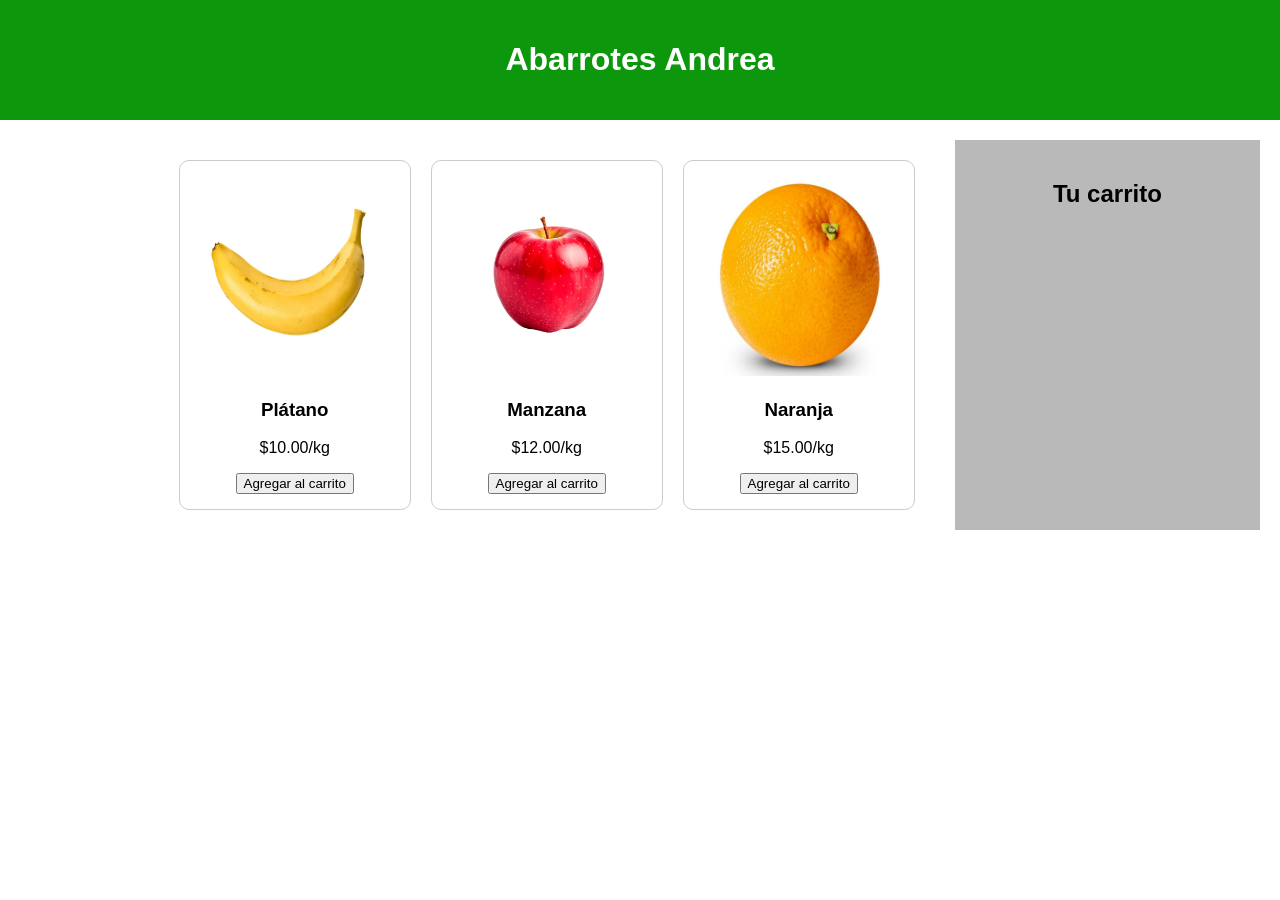
==== abarrotes.html @ a6bc16a4 "Add files via upload" ====
﻿<!DOCTYPE html>
<html lang="en" xmlns="http://www.w3.org/1999/xhtml">
<head>
    <meta charset="UTF-8">
    <meta name="viewport" content="width=device-width, initial-scale=1.0">
    <title>Tiendita</title>
    <link rel="stylesheet" href="estilo aa.css">
</head>
<body>
    <header>
        <h1>Abarrotes Andrea</h1>
    </header>

    <main>
        <section class="productos">
            <h2>Productos</h2>
            <div class="producto">
                <img src="platano.jpg" alt="Plátano">
                <h3 style="color:#000000">Plátano</h3>
                <p style="color:#000000">$10.00/kg</p>
                <button>Agregar al carrito</button>
            </div>
            <div class="producto">
                <img src="manzana.jpg" alt="manzana">
                <h3 style="color:#000000">Manzana</h3>
                <p style="color:#000000">$12.00/kg</p>
                <button>Agregar al carrito</button>
            </div>
            <div class="producto">
                <img src="naranja.jpg" alt="Naranja">
                <h3 style="color:#000000">Naranja</h3>
                <p style="color:#000000">$15.00/kg</p>
                <button>Agregar al carrito</button>
            </div>
        </section>

        <aside>
            <h2>Tu carrito</h2>
        </aside>
    </main>
</body>
</html>
---- estilo aa.css ----
﻿body {
    font-family: Arial, sans-serif;
    margin: 0;
    text-align: center;
    background: #ffffff;
    color: #fff;
}

header {
    background: #0c970d;
    color: white;
    padding: 20px;
}

main {
    display: flex;
    flex-direction: row; /* Alinea productos y aside en fila */
    gap: 20px;
    padding: 20px;
    justify-content: center; /* Alinea los elementos dentro del main en el centro */
}

.productos {
    display: flex;
    justify-content: center; /* Centra los productos horizontalmente */
    gap: 20px;
    padding: 20px;
}

.producto {
    background: #ffffff;
    padding: 15px;
    max-width: 300px;
    text-align: center;
    border: 1px solid #ccc;
    border-radius: 10px;
}

    .producto img {
        width: 200px;
        height:200px;
        border-radius: 10px;
    }

aside {
    background: #b9b9b9;
    color: black;
    width: 300px;
    height: auto;
    padding: 20px;
}
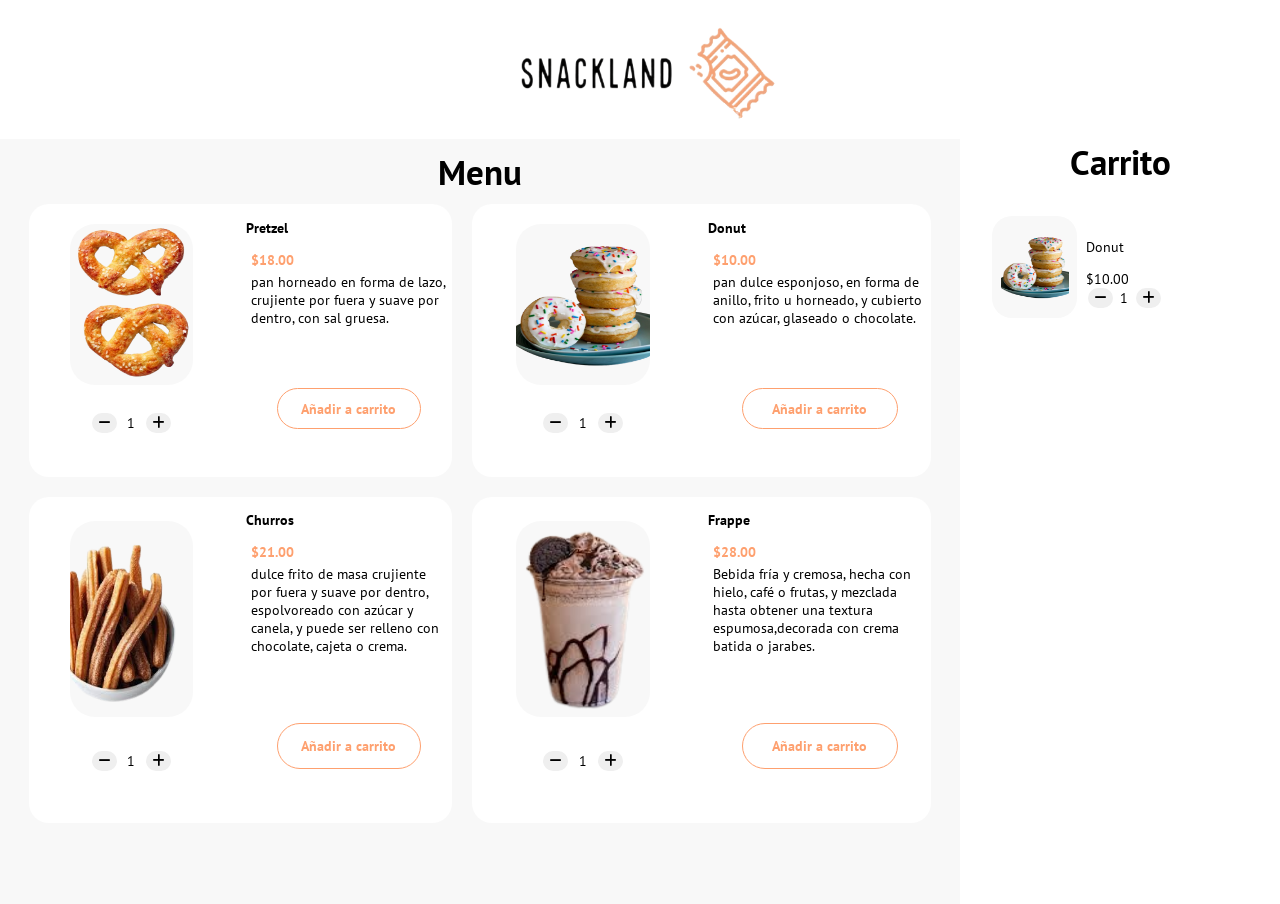
==== commit 66363e15: "V-0.1" ====
--- a/abarrotes.html
+++ b/abarrotes.html
@@ -1,42 +1,139 @@
 ﻿<!DOCTYPE html>
-<html lang="en" xmlns="http://www.w3.org/1999/xhtml">
+<html lang="es">
 <head>
     <meta charset="UTF-8">
     <meta name="viewport" content="width=device-width, initial-scale=1.0">
     <title>Tiendita</title>
     <link rel="stylesheet" href="estilo aa.css">
+    <link rel="preconnect" href="https://fonts.googleapis.com">
+    <link rel="preconnect" href="https://fonts.gstatic.com" crossorigin>
+    <link rel="stylesheet" href="https://cdnjs.cloudflare.com/ajax/libs/font-awesome/6.5.1/css/all.min.css">
+    <link href="https://fonts.googleapis.com/css2?family=PT+Sans:ital,wght@0,400;0,700;1,400;1,700&display=swap" rel="stylesheet">
 </head>
 <body>
-    <header>
-        <h1>Abarrotes Andrea</h1>
-    </header>
+    <div class="main-container">
+        <header class="main-header">
+            <img src="/imgenes/logo.png" alt="logo de SnackLand">
+        </header>
 
-    <main>
-        <section class="productos">
-            <h2>Productos</h2>
-            <div class="producto">
-                <img src="platano.jpg" alt="Plátano">
-                <h3 style="color:#000000">Plátano</h3>
-                <p style="color:#000000">$10.00/kg</p>
-                <button>Agregar al carrito</button>
-            </div>
-            <div class="producto">
-                <img src="manzana.jpg" alt="manzana">
-                <h3 style="color:#000000">Manzana</h3>
-                <p style="color:#000000">$12.00/kg</p>
-                <button>Agregar al carrito</button>
-            </div>
-            <div class="producto">
-                <img src="naranja.jpg" alt="Naranja">
-                <h3 style="color:#000000">Naranja</h3>
-                <p style="color:#000000">$15.00/kg</p>
-                <button>Agregar al carrito</button>
-            </div>
-        </section>
+        <div class="main-section">
+            <section class="main-nav">
+                <h2>Carrito</h2>
 
-        <aside>
-            <h2>Tu carrito</h2>
-        </aside>
-    </main>
+                <div class="cart-element">
+                    <div class="image-element">
+                        <img src="/imgenes/donut.png" alt="">
+                    </div>
+
+                    <div class="info-element">
+                        <p>Donut</p>
+                        <span> $10.00</span>
+                        <div class="selection-quantity">
+                            <button type="button"><i class="fa-solid fa-minus"></i></i></button>
+                            <span>1</span>
+                            <button type="button"><i class="fa-solid fa-plus"></i></button>
+                        </div>
+                    </div>  
+
+                </div>
+
+            </section>
+
+            <main class="main-content">
+                
+                <h2>Menu</h2>
+
+                <section class="sec-section">   
+
+                    <div class="product-container">
+
+                        <div class="img-container">
+                            <img src="/imgenes/pretzel.png" alt="">
+                        </div>
+
+                        <div class="main-text">
+                            <h3>Pretzel</h3>
+                            <p class="precio">$18.00</p>
+                            <p> pan horneado en forma de lazo, crujiente por fuera y 
+                                suave por dentro, con sal gruesa.</p>
+                        </div>
+
+                        
+                        <button class="Añadir"><b>Añadir a carrito</b></button>
+
+                        <div class="selection-quantity">
+                            <button type="button"><i class="fa-solid fa-minus"></i></i></button>
+                            <span>1</span>
+                            <button type="button"><i class="fa-solid fa-plus"></i></button>
+                        </div>
+                    </div>
+
+                    <div class="product-container">
+
+                        <div class="img-container">
+                            <img src="/imgenes/donut.png" alt="">
+                        </div>
+
+                        <div class="main-text">
+                            <h3>Donut</h3>
+                            <p class="precio">$10.00</p>
+                            <p> pan dulce esponjoso, en forma de anillo, frito u horneado, y 
+                                cubierto con azúcar, glaseado o chocolate.</p>
+                        </div>
+
+                        <button class="Añadir"><b>Añadir a carrito</b></button>
+
+                        <div class="selection-quantity">
+                            <button type="button"><i class="fa-solid fa-minus"></i></i></button>
+                            <span>1</span>
+                            <button type="button"><i class="fa-solid fa-plus"></i></button>
+                        </div>
+                    </div>
+
+                    <div class="product-container">
+
+                        <div class="img-container">
+                            <img src="/imgenes/churro.png" alt="">
+                        </div>
+
+                        <div class="main-text">
+                            <h3>Churros</h3>
+                            <p class="precio">$21.00</p>
+                            <p> dulce frito de masa crujiente por fuera y suave por dentro, 
+                                espolvoreado con azúcar y canela, y puede ser relleno con chocolate, cajeta o crema.</p>
+                        </div>
+                        <button class="Añadir"><b>Añadir a carrito</b></button>    
+                        <div class="selection-quantity">
+                            <button type="button"><i class="fa-solid fa-minus"></i></i></button>
+                            <span>1</span>
+                            <button type="button"><i class="fa-solid fa-plus"></i></button>
+                        </div>
+                    </div>
+
+                    <div class="product-container">
+
+                        <div class="img-container">
+                            <img src="/imgenes/frappe.png" alt="">
+                        </div>
+
+                        <div class="main-text">
+                            <h3>Frappe</h3>
+                            <p class="precio">$28.00</p>
+                            <p>Bebida fría y cremosa, hecha con hielo, café o frutas, y 
+                                mezclada hasta obtener una textura espumosa,decorada con crema batida o jarabes.</p>
+                        </div>
+
+                        <button class="Añadir"><b>Añadir a carrito</b></button>
+                        <div class="selection-quantity">
+                            <button type="button"><i class="fa-solid fa-minus"></i></i></button>
+                            <span>1</span>
+                            <button type="button"><i class="fa-solid fa-plus"></i></button>
+                        </div>
+                    </div>
+
+                </section>
+            </main>
+        </div>
+    </div>
 </body>
 </html>
--- a/estilo aa.css
+++ b/estilo aa.css
@@ -1,51 +1,178 @@
-﻿body {
-    font-family: Arial, sans-serif;
+﻿html {
+    font-size: 62.5%;
+} 
+
+* {
+    box-sizing: border-box;
+    font-size: 1.6rem;
+    font-family: "PT sans";
+    font-size: clamp(10px, 2vw, 14px);
+} 
+
+body {
     margin: 0;
-    text-align: center;
-    background: #ffffff;
-    color: #fff;
+    padding: 0;
 }
 
-header {
-    background: #0c970d;
-    color: white;
-    padding: 20px;
+.main-section {
+    display: flex;
+    flex-direction: row-reverse;
+    height: 85vh;
 }
 
-main {
-    display: flex;
-    flex-direction: row; /* Alinea productos y aside en fila */
-    gap: 20px;
-    padding: 20px;
-    justify-content: center; /* Alinea los elementos dentro del main en el centro */
+.main-header {
+    text-align: center;
+    width: 100vw;
 }
 
-.productos {
-    display: flex;
-    justify-content: center; /* Centra los productos horizontalmente */
-    gap: 20px;
-    padding: 20px;
+.main-header img {
+    width: 50vw;
+    max-width: 300px;
+    min-width: 250px;
+    height: 15vh;
 }
 
-.producto {
-    background: #ffffff;
-    padding: 15px;
-    max-width: 300px;
-    text-align: center;
-    border: 1px solid #ccc;
-    border-radius: 10px;
+.main-content {
+    width: 75vw;
+    background-color: #f8f8f8;
 }
 
-    .producto img {
-        width: 200px;
-        height:200px;
-        border-radius: 10px;
+.main-content h2{
+    margin: 1%;
+    text-align: center;
+    font-size: 250%;
+}
+.sec-section {
+    display: grid;
+    grid-template-columns: auto auto;
+    margin: 0% 3%;
+    gap: 20px;
+}
+
+.product-container {
+    display: grid;
+    grid-template-columns: 1fr 1fr;
+    grid-template-rows: 2fr 1fr 1fr;
+    background-color: white;
+    border-radius: 20px;
+    align-items: center;
+    justify-items: center;
+    gap: 3%
+}
+
+@media (max-width: 600px) {
+    .sec-section {
+        grid-template-columns: 1fr;
+        margin: 0 10%; 
+      }
+    .product-container {
+      grid-template-columns: 1fr;
+      grid-template-rows: 1fr 1fr 1fr 1fr;
+      height: 40vh;
+      width: 60vw;
     }
 
-aside {
-    background: #b9b9b9;
-    color: black;
-    width: 300px;
-    height: auto;
-    padding: 20px;
+    
+  }
+
+.product-container p {
+    margin: 2%;
 }
+
+.img-container {
+    grid-row: span 2;
+    border-radius: 25px;
+    background-color: #f8f8f8 ;
+    width: 60%;
+    height: 80%;
+}
+
+.img-container img {
+    width: 100%;
+    height: 100%;
+}
+
+.Añadir {
+    grid-row: span 2;
+    color: #fea06f;
+    border: 1px #fea06f solid;
+    background-color: white;
+    border-radius: 25px;
+    height: 30%;
+    width: 70%;
+    min-width: 80px;
+}
+
+.Añadir:hover{
+    color: white;
+    background-color: #fea06f;
+}
+
+.selection-quantity {
+    display: flex;
+    align-self: flex-start;
+    justify-content: center ;
+    align-items: center;
+    width: 50%;
+}
+
+.selection-quantity  button{
+    border-radius: 40px;
+    border: none;
+}
+
+.selection-quantity span{
+    margin: 0% 10%;
+}
+
+.selection-quantity button:hover {
+    color: #fea06f;
+}
+.main-text {
+    margin: auto;
+}
+
+.precio {
+   font-weight: bold;
+   color: #fea06f; 
+}
+
+.main-nav {
+    width: 25vw;
+    display: flex;
+    flex-direction: column;
+    align-items: center;
+    gap: 4%;
+}
+
+.main-nav h2 {
+    font-size: 250%;
+    margin: 0;
+}
+
+.cart-element {
+    display: grid;
+    grid-template-columns: 1fr 2fr;
+    border-radius: 20px;
+    width: 80%;
+}
+
+.image-element {
+    background-color: #f8f8f8;
+    border-radius: 20px;
+    height: 100%;
+    display: flex;
+    align-items: center;
+    justify-content: center;
+}
+
+.image-element img {
+    width: 80%;
+    height: 80%;
+}
+
+.info-element {
+    display: flex;
+    flex-direction: column;
+    margin: 5%;
+}
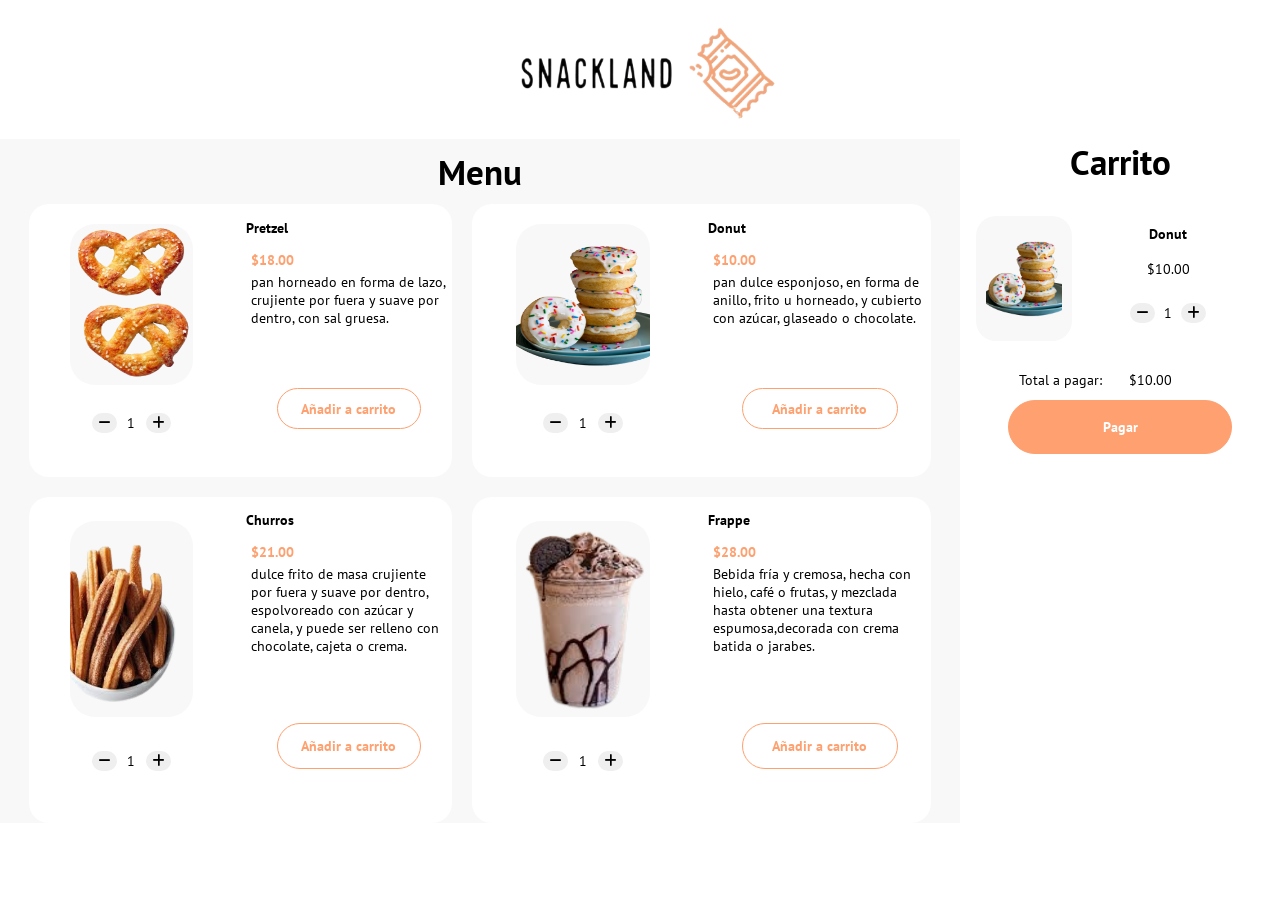
==== commit 047f1928: "V- 1.0" ====
--- a/abarrotes.html
+++ b/abarrotes.html
@@ -21,20 +21,29 @@
                 <h2>Carrito</h2>
 
                 <div class="cart-element">
+
                     <div class="image-element">
                         <img src="/imgenes/donut.png" alt="">
                     </div>
 
                     <div class="info-element">
+
                         <p>Donut</p>
                         <span> $10.00</span>
+
                         <div class="selection-quantity">
                             <button type="button"><i class="fa-solid fa-minus"></i></i></button>
                             <span>1</span>
                             <button type="button"><i class="fa-solid fa-plus"></i></button>
                         </div>
-                    </div>  
 
+                    </div> 
+                </div>
+
+                <div class="buy-container">
+                    <span>Total a pagar: </span>
+                    <span>$10.00</span>
+                    <button type="button" class="pagar">Pagar</button>
                 </div>
 
             </section>
--- a/estilo aa.css
+++ b/estilo aa.css
@@ -1,13 +1,13 @@
 ﻿html {
     font-size: 62.5%;
-} 
+}
 
 * {
     box-sizing: border-box;
     font-size: 1.6rem;
     font-family: "PT sans";
     font-size: clamp(10px, 2vw, 14px);
-} 
+}
 
 body {
     margin: 0;
@@ -34,14 +34,16 @@
 
 .main-content {
     width: 75vw;
+    height: fit-content;
     background-color: #f8f8f8;
 }
 
-.main-content h2{
+.main-content h2 {
     margin: 1%;
     text-align: center;
     font-size: 250%;
 }
+
 .sec-section {
     display: grid;
     grid-template-columns: auto auto;
@@ -63,17 +65,16 @@
 @media (max-width: 600px) {
     .sec-section {
         grid-template-columns: 1fr;
-        margin: 0 10%; 
-      }
+        margin: 0 10%;
+    }
+
     .product-container {
-      grid-template-columns: 1fr;
-      grid-template-rows: 1fr 1fr 1fr 1fr;
-      height: 40vh;
-      width: 60vw;
+        grid-template-columns: 1fr;
+        grid-template-rows: 1fr 1fr 1fr 1fr;
+        height: 40vh;
+        width: 60vw;
     }
-
-    
-  }
+}
 
 .product-container p {
     margin: 2%;
@@ -82,7 +83,7 @@
 .img-container {
     grid-row: span 2;
     border-radius: 25px;
-    background-color: #f8f8f8 ;
+    background-color: #f8f8f8;
     width: 60%;
     height: 80%;
 }
@@ -103,7 +104,7 @@
     min-width: 80px;
 }
 
-.Añadir:hover{
+.Añadir:hover {
     color: white;
     background-color: #fea06f;
 }
@@ -111,30 +112,31 @@
 .selection-quantity {
     display: flex;
     align-self: flex-start;
-    justify-content: center ;
+    justify-content: center;
     align-items: center;
     width: 50%;
 }
 
-.selection-quantity  button{
+.selection-quantity button {
     border-radius: 40px;
     border: none;
 }
 
-.selection-quantity span{
+.selection-quantity span {
     margin: 0% 10%;
 }
 
 .selection-quantity button:hover {
     color: #fea06f;
 }
+
 .main-text {
     margin: auto;
 }
 
 .precio {
-   font-weight: bold;
-   color: #fea06f; 
+    font-weight: bold;
+    color: #fea06f;
 }
 
 .main-nav {
@@ -154,7 +156,28 @@
     display: grid;
     grid-template-columns: 1fr 2fr;
     border-radius: 20px;
-    width: 80%;
+    width: 90%;
+}
+
+.cart-element p {
+    align-self: center;
+    margin: 0;
+    font-weight: bold;
+}
+
+.cart-element span {
+    align-self: center;
+    margin: 10%;
+}
+
+.cart-element .selection-quantity {
+    align-self: center;
+}
+
+@media (max-width: 600px) {
+    .cart-element {
+        grid-template-columns: 1fr;
+    }
 }
 
 .image-element {
@@ -175,4 +198,29 @@
     display: flex;
     flex-direction: column;
     margin: 5%;
-}+}
+
+.buy-container {
+    width: 70%;
+    height: 10%;
+}
+
+.buy-container button {
+    font-weight: bold;
+    border-radius: 40px;
+    background-color: #fea06f;
+    border: 1px #fea06f solid;
+    color: white;
+    width: 100%;
+    height: 70%;
+    margin-top: 5%;
+}
+
+.buy-container button:hover {
+    color: #fea06f;
+    background-color: white;
+}
+
+.buy-container span {
+    padding: 5%;
+ }
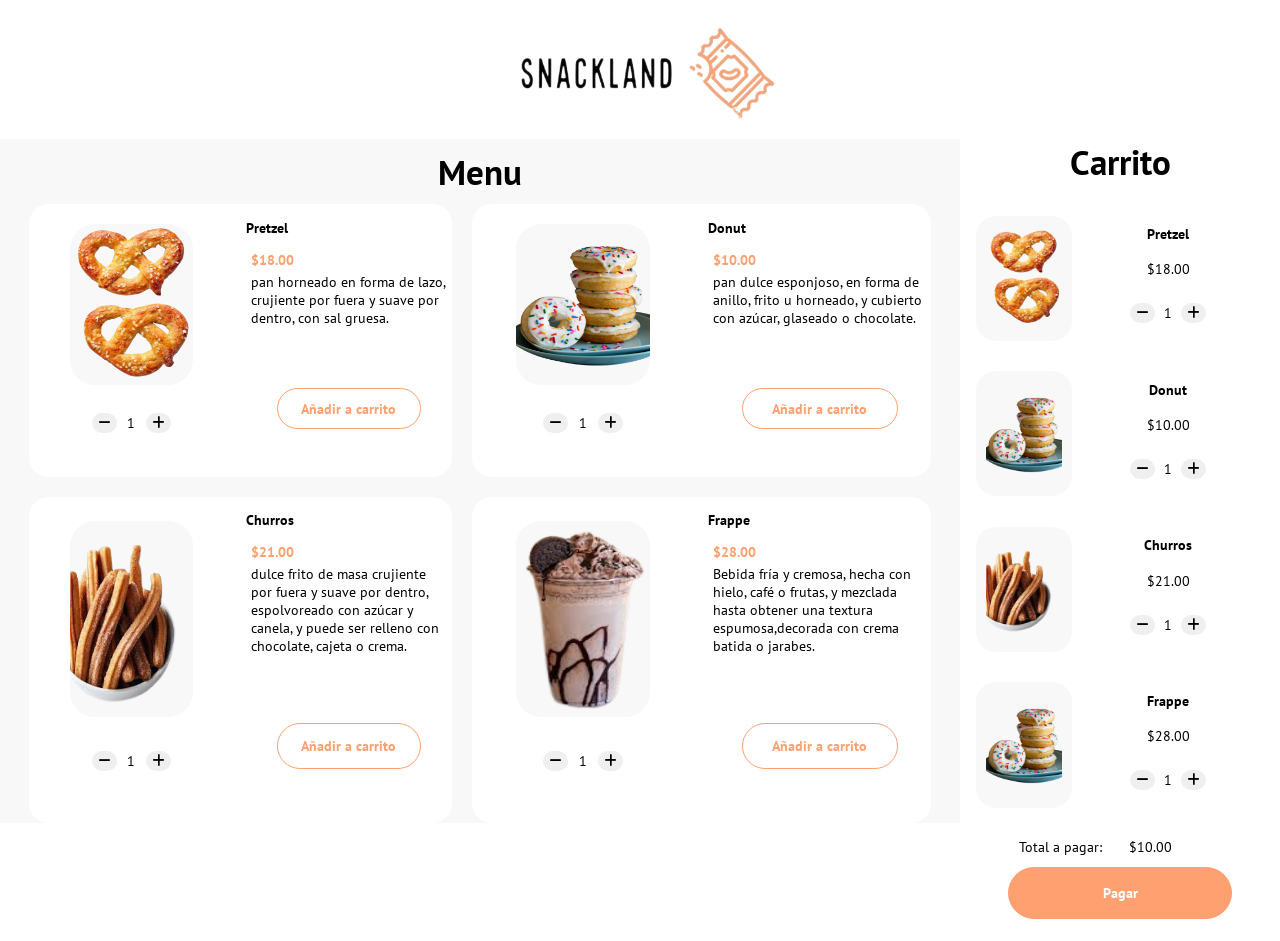
==== commit 838de48b: "V-1.0.1" ====
--- a/abarrotes.html
+++ b/abarrotes.html
@@ -9,6 +9,7 @@
     <link rel="preconnect" href="https://fonts.gstatic.com" crossorigin>
     <link rel="stylesheet" href="https://cdnjs.cloudflare.com/ajax/libs/font-awesome/6.5.1/css/all.min.css">
     <link href="https://fonts.googleapis.com/css2?family=PT+Sans:ital,wght@0,400;0,700;1,400;1,700&display=swap" rel="stylesheet">
+    <script></script>
 </head>
 <body>
     <div class="main-container">
@@ -20,12 +21,30 @@
             <section class="main-nav">
                 <h2>Carrito</h2>
 
-                <div class="cart-element">
+                <div class="cart-element" id="pretzel-cart">
+
+                    <div class="image-element">
+                        <img src="/imgenes/pretzel.png" alt="">
+                    </div>
+                    <div class="info-element">
+
+                        <p>Pretzel</p>
+                        <span> $18.00</span>
+
+                        <div class="selection-quantity">
+                            <button type="button"><i class="fa-solid fa-minus"></i></i></button>
+                            <span>1</span>
+                            <button type="button" onclick="cantidadMas()"><i class="fa-solid fa-plus"></i></button>
+                       </div>
+
+                    </div> 
+                </div>
+
+                <div class="cart-element" id="donut-cart">
 
                     <div class="image-element">
                         <img src="/imgenes/donut.png" alt="">
                     </div>
-
                     <div class="info-element">
 
                         <p>Donut</p>
@@ -35,7 +54,45 @@
                             <button type="button"><i class="fa-solid fa-minus"></i></i></button>
                             <span>1</span>
                             <button type="button"><i class="fa-solid fa-plus"></i></button>
-                        </div>
+                       </div>
+
+                    </div> 
+                </div>
+
+                <div class="cart-element" id="churro-cart">
+
+                    <div class="image-element">
+                        <img src="/imgenes/churro.png" alt="">
+                    </div>
+                    <div class="info-element">
+
+                        <p>Churros</p>
+                        <span> $21.00</span>
+
+                        <div class="selection-quantity">
+                            <button type="button"><i class="fa-solid fa-minus"></i></i></button>
+                            <span>1</span>
+                            <button type="button"><i class="fa-solid fa-plus"></i></button>
+                       </div>
+
+                    </div> 
+                </div>
+
+                <div class="cart-element" id="frappe-cart">
+
+                    <div class="image-element">
+                        <img src="/imgenes/donut.png" alt="">
+                    </div>
+                    <div class="info-element">
+
+                        <p>Frappe</p>
+                        <span>$28.00</span>
+
+                        <div class="selection-quantity">
+                            <button type="button"><i class="fa-solid fa-minus"></i></i></button>
+                            <span>1</span>
+                            <button type="button"><i class="fa-solid fa-plus"></i></button>
+                       </div>
 
                     </div> 
                 </div>
@@ -54,7 +111,7 @@
 
                 <section class="sec-section">   
 
-                    <div class="product-container">
+                    <div class="product-container" id="pretzel">
 
                         <div class="img-container">
                             <img src="/imgenes/pretzel.png" alt="">
@@ -77,7 +134,7 @@
                         </div>
                     </div>
 
-                    <div class="product-container">
+                    <div class="product-container" id="donut">
 
                         <div class="img-container">
                             <img src="/imgenes/donut.png" alt="">
@@ -99,7 +156,7 @@
                         </div>
                     </div>
 
-                    <div class="product-container">
+                    <div class="product-container" id="churro">
 
                         <div class="img-container">
                             <img src="/imgenes/churro.png" alt="">
@@ -119,7 +176,7 @@
                         </div>
                     </div>
 
-                    <div class="product-container">
+                    <div class="product-container" id="frappe">
 
                         <div class="img-container">
                             <img src="/imgenes/frappe.png" alt="">
@@ -144,5 +201,8 @@
             </main>
         </div>
     </div>
+
+
+    <script src="back.js"></script>
 </body>
 </html>
--- a/estilo aa.css
+++ b/estilo aa.css
@@ -214,6 +214,7 @@
     width: 100%;
     height: 70%;
     margin-top: 5%;
+    margin-bottom: 10%;
 }
 
 .buy-container button:hover {
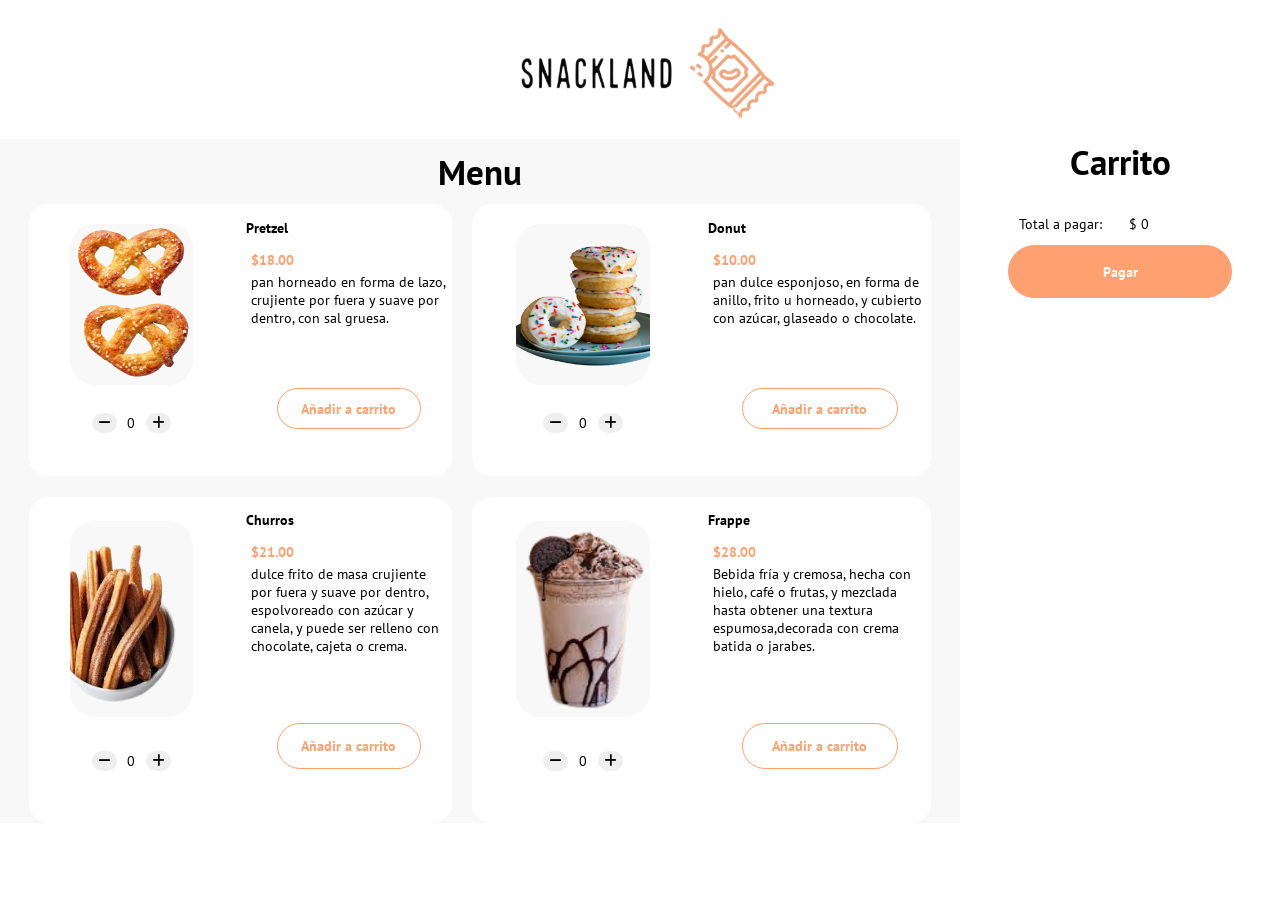
==== commit 431fe6dd: "V - 1.2 Pagina totalmente funcional" ====
--- a/abarrotes.html
+++ b/abarrotes.html
@@ -9,7 +9,6 @@
     <link rel="preconnect" href="https://fonts.gstatic.com" crossorigin>
     <link rel="stylesheet" href="https://cdnjs.cloudflare.com/ajax/libs/font-awesome/6.5.1/css/all.min.css">
     <link href="https://fonts.googleapis.com/css2?family=PT+Sans:ital,wght@0,400;0,700;1,400;1,700&display=swap" rel="stylesheet">
-    <script></script>
 </head>
 <body>
     <div class="main-container">
@@ -26,15 +25,20 @@
                     <div class="image-element">
                         <img src="/imgenes/pretzel.png" alt="">
                     </div>
-                    <div class="info-element">
-
-                        <p>Pretzel</p>
-                        <span> $18.00</span>
-
-                        <div class="selection-quantity">
-                            <button type="button"><i class="fa-solid fa-minus"></i></i></button>
-                            <span>1</span>
-                            <button type="button" onclick="cantidadMas()"><i class="fa-solid fa-plus"></i></button>
+
+                    <div class="info-element">
+
+                        <div class="cart-title">
+                            <p>Pretzel</p>
+                            <button type="button" onclick="eliminar(this)" data-target="pretzel-cart"><i class="fa-solid fa-trash"></i></button>
+                        </div>
+
+                        <span class="spans-total" id="precio-p">$0</span>
+
+                        <div class="selection-quantity">
+                            <button data-target="span-p-c" type="button" onclick="cantidadMenos(this)"><i class="fa-solid fa-minus"></i></i></button>
+                            <span id="span-p-c">0</span>
+                            <button data-target="span-p-c" type="button" onclick="cantidadMas(this)"><i class="fa-solid fa-plus"></i></button>
                        </div>
 
                     </div> 
@@ -47,13 +51,17 @@
                     </div>
                     <div class="info-element">
 
-                        <p>Donut</p>
-                        <span> $10.00</span>
-
-                        <div class="selection-quantity">
-                            <button type="button"><i class="fa-solid fa-minus"></i></i></button>
-                            <span>1</span>
-                            <button type="button"><i class="fa-solid fa-plus"></i></button>
+                        <div class="cart-title">
+                            <p>Donut</p>
+                            <button type="button" onclick="eliminar(this)" data-target="donut-cart"><i class="fa-solid fa-trash"></i></button>
+                        </div>
+
+                        <span class="spans-total" id="precio-d">$0</span>
+
+                        <div class="selection-quantity">
+                            <button type="button" onclick="cantidadMenos(this)" data-target="span-d-c"><i class="fa-solid fa-minus"></i></i></button>
+                            <span id="span-d-c">0</span>
+                            <button type="button" onclick="cantidadMas(this)" data-target="span-d-c"><i class="fa-solid fa-plus"></i></button>
                        </div>
 
                     </div> 
@@ -66,13 +74,17 @@
                     </div>
                     <div class="info-element">
 
-                        <p>Churros</p>
-                        <span> $21.00</span>
-
-                        <div class="selection-quantity">
-                            <button type="button"><i class="fa-solid fa-minus"></i></i></button>
-                            <span>1</span>
-                            <button type="button"><i class="fa-solid fa-plus"></i></button>
+                        <div class="cart-title">
+                            <p>Churros</p>
+                            <button type="button" onclick="eliminar(this)" data-target="churro-cart"><i class="fa-solid fa-trash"></i></button>
+                        </div>
+
+                        <span class="spans-total" id="precio-c">$0</span>
+
+                        <div class="selection-quantity">
+                            <button type="button" onclick="cantidadMenos(this)" data-target="span-c-c"><i class="fa-solid fa-minus"></i></i></button>
+                            <span id="span-c-c">0</span>
+                            <button type="button" onclick="cantidadMas(this)" data-target="span-c-c"><i class="fa-solid fa-plus"></i></button>
                        </div>
 
                     </div> 
@@ -81,17 +93,22 @@
                 <div class="cart-element" id="frappe-cart">
 
                     <div class="image-element">
-                        <img src="/imgenes/donut.png" alt="">
-                    </div>
-                    <div class="info-element">
-
-                        <p>Frappe</p>
-                        <span>$28.00</span>
-
-                        <div class="selection-quantity">
-                            <button type="button"><i class="fa-solid fa-minus"></i></i></button>
-                            <span>1</span>
-                            <button type="button"><i class="fa-solid fa-plus"></i></button>
+                        <img src="/imgenes/frappe.png" alt="">
+                    </div>
+
+                    <div class="info-element">
+
+                        <div class="cart-title">
+                            <p>Frappe</p>
+                            <button type="button" onclick="eliminar(this)" data-target="frappe-cart"><i class="fa-solid fa-trash"></i></button>
+                        </div>
+
+                        <span class="spans-total" id="precio-f">$0</span>
+
+                        <div class="selection-quantity">
+                            <button type="button" onclick="cantidadMenos(this)" data-target="span-f-c"><i class="fa-solid fa-minus"></i></i></button>
+                            <span id="span-f-c">0</span>
+                            <button type="button" onclick="cantidadMas(this)" data-target="span-f-c"><i class="fa-solid fa-plus"></i></button>
                        </div>
 
                     </div> 
@@ -99,8 +116,8 @@
 
                 <div class="buy-container">
                     <span>Total a pagar: </span>
-                    <span>$10.00</span>
-                    <button type="button" class="pagar">Pagar</button>
+                    <span id="Total">$ 0</span>
+                    <button type="button" class="pagar" onclick="pagar()">Pagar</button>
                 </div>
 
             </section>
@@ -125,12 +142,12 @@
                         </div>
 
                         
-                        <button class="Añadir"><b>Añadir a carrito</b></button>
-
-                        <div class="selection-quantity">
-                            <button type="button"><i class="fa-solid fa-minus"></i></i></button>
-                            <span>1</span>
-                            <button type="button"><i class="fa-solid fa-plus"></i></button>
+                        <button class="Añadir" onclick="añadir(this)" data-target="pretzel-cart"><b>Añadir a carrito</b></button>
+
+                        <div class="selection-quantity">
+                            <button type="button" onclick="cantidadMenos(this)" data-target="span-p"><i class="fa-solid fa-minus"></i></i></button>
+                            <span id="span-p">0</span>
+                            <button type="button" onclick="cantidadMas(this)" data-target="span-p"><i class="fa-solid fa-plus"></i></button>
                         </div>
                     </div>
 
@@ -147,12 +164,12 @@
                                 cubierto con azúcar, glaseado o chocolate.</p>
                         </div>
 
-                        <button class="Añadir"><b>Añadir a carrito</b></button>
-
-                        <div class="selection-quantity">
-                            <button type="button"><i class="fa-solid fa-minus"></i></i></button>
-                            <span>1</span>
-                            <button type="button"><i class="fa-solid fa-plus"></i></button>
+                        <button class="Añadir" onclick="añadir(this)" data-target="donut-cart"><b>Añadir a carrito</b></button>
+
+                        <div class="selection-quantity">
+                            <button type="button" onclick="cantidadMenos(this)" data-target="span-d"><i class="fa-solid fa-minus"></i></i></button>
+                            <span id="span-d">0</span>
+                            <button type="button" onclick="cantidadMas(this)" data-target="span-d"><i class="fa-solid fa-plus"></i></button>
                         </div>
                     </div>
 
@@ -168,11 +185,11 @@
                             <p> dulce frito de masa crujiente por fuera y suave por dentro, 
                                 espolvoreado con azúcar y canela, y puede ser relleno con chocolate, cajeta o crema.</p>
                         </div>
-                        <button class="Añadir"><b>Añadir a carrito</b></button>    
-                        <div class="selection-quantity">
-                            <button type="button"><i class="fa-solid fa-minus"></i></i></button>
-                            <span>1</span>
-                            <button type="button"><i class="fa-solid fa-plus"></i></button>
+                        <button class="Añadir" onclick="añadir(this)" data-target="churro-cart"><b>Añadir a carrito</b></button>    
+                        <div class="selection-quantity">
+                            <button type="button" onclick="cantidadMenos(this)" data-target="span-c"><i class="fa-solid fa-minus"></i></i></button>
+                            <span id="span-c">0</span>
+                            <button type="button" onclick="cantidadMas(this)" data-target="span-c"><i class="fa-solid fa-plus"></i></button>
                         </div>
                     </div>
 
@@ -189,11 +206,11 @@
                                 mezclada hasta obtener una textura espumosa,decorada con crema batida o jarabes.</p>
                         </div>
 
-                        <button class="Añadir"><b>Añadir a carrito</b></button>
-                        <div class="selection-quantity">
-                            <button type="button"><i class="fa-solid fa-minus"></i></i></button>
-                            <span>1</span>
-                            <button type="button"><i class="fa-solid fa-plus"></i></button>
+                        <button class="Añadir" onclick="añadir(this)" data-target="frappe-cart"><b>Añadir a carrito</b></button>
+                        <div class="selection-quantity">
+                            <button type="button" onclick="cantidadMenos(this)" data-target="span-f"><i class="fa-solid fa-minus"></i></i></button>
+                            <span id="span-f">0</span>
+                            <button type="button" onclick="cantidadMas(this)" data-target="span-f"><i class="fa-solid fa-plus"></i></button>
                         </div>
                     </div>
 
--- a/estilo aa.css
+++ b/estilo aa.css
@@ -153,7 +153,7 @@
 }
 
 .cart-element {
-    display: grid;
+    display: none;
     grid-template-columns: 1fr 2fr;
     border-radius: 20px;
     width: 90%;
@@ -224,4 +224,19 @@
 
 .buy-container span {
     padding: 5%;
+ }
+
+ .cart-title {
+    display: flex;
+    flex-direction: column-reverse;
+ }
+
+ .cart-title button {
+    align-self: flex-end;
+    border: none;
+    background-color: white;
+ }
+
+ .cart-title button:hover{
+    color: red;
  }
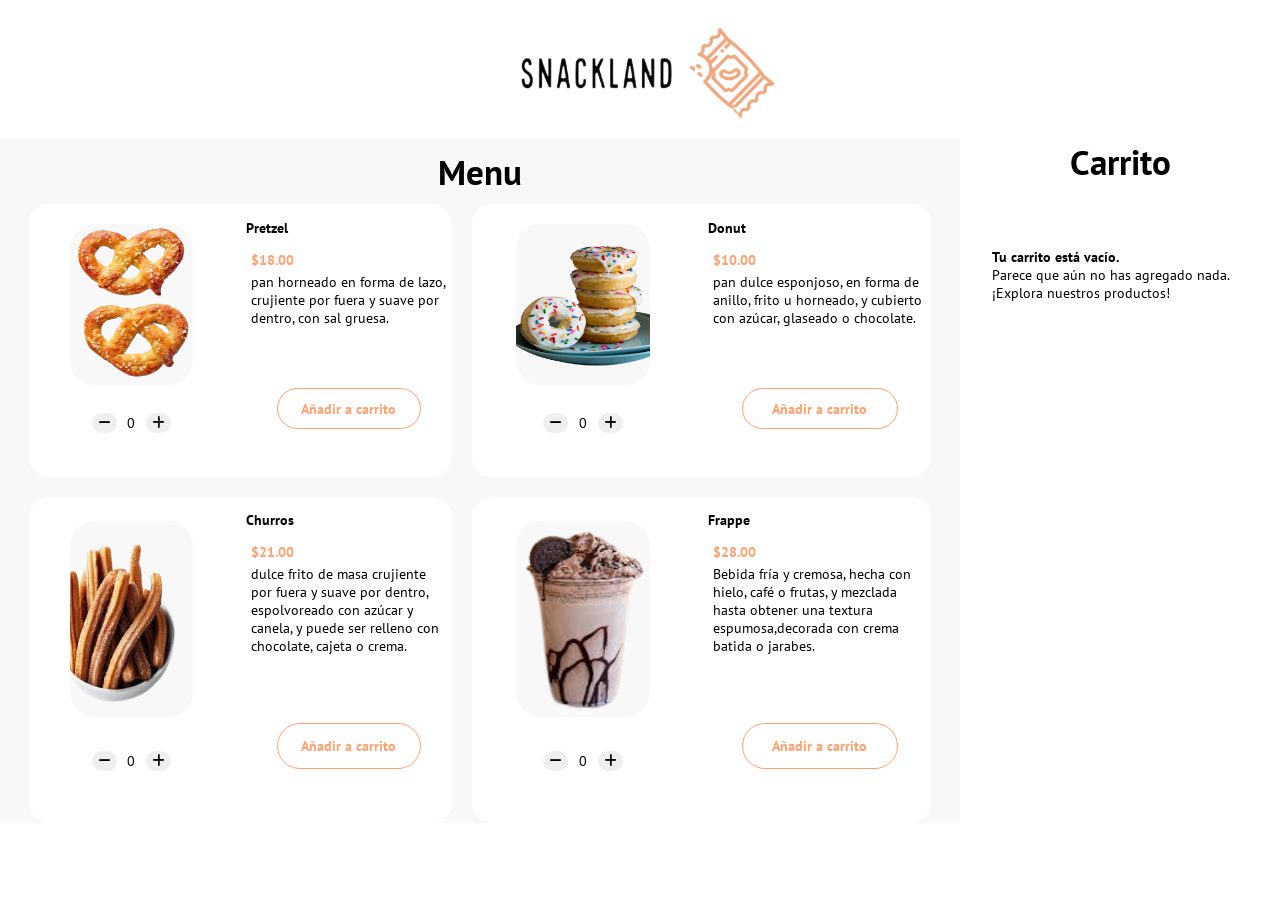
==== commit 3ad2e246: "Version Finalizada" ====
--- a/abarrotes.html
+++ b/abarrotes.html
@@ -36,9 +36,8 @@
                         <span class="spans-total" id="precio-p">$0</span>
 
                         <div class="selection-quantity">
-                            <button data-target="span-p-c" type="button" onclick="cantidadMenos(this)"><i class="fa-solid fa-minus"></i></i></button>
+                            <span>Cantidad: </span>
                             <span id="span-p-c">0</span>
-                            <button data-target="span-p-c" type="button" onclick="cantidadMas(this)"><i class="fa-solid fa-plus"></i></button>
                        </div>
 
                     </div> 
@@ -59,9 +58,8 @@
                         <span class="spans-total" id="precio-d">$0</span>
 
                         <div class="selection-quantity">
-                            <button type="button" onclick="cantidadMenos(this)" data-target="span-d-c"><i class="fa-solid fa-minus"></i></i></button>
+                            <span>Cantidad: </span>
                             <span id="span-d-c">0</span>
-                            <button type="button" onclick="cantidadMas(this)" data-target="span-d-c"><i class="fa-solid fa-plus"></i></button>
                        </div>
 
                     </div> 
@@ -82,9 +80,8 @@
                         <span class="spans-total" id="precio-c">$0</span>
 
                         <div class="selection-quantity">
-                            <button type="button" onclick="cantidadMenos(this)" data-target="span-c-c"><i class="fa-solid fa-minus"></i></i></button>
+                            <span>Cantidad: </span>
                             <span id="span-c-c">0</span>
-                            <button type="button" onclick="cantidadMas(this)" data-target="span-c-c"><i class="fa-solid fa-plus"></i></button>
                        </div>
 
                     </div> 
@@ -106,19 +103,24 @@
                         <span class="spans-total" id="precio-f">$0</span>
 
                         <div class="selection-quantity">
-                            <button type="button" onclick="cantidadMenos(this)" data-target="span-f-c"><i class="fa-solid fa-minus"></i></i></button>
+                            <span>Cantidad: </span>
                             <span id="span-f-c">0</span>
-                            <button type="button" onclick="cantidadMas(this)" data-target="span-f-c"><i class="fa-solid fa-plus"></i></button>
-                       </div>
-
-                    </div> 
-                </div>
-
-                <div class="buy-container">
+                       </div>
+
+                    </div> 
+                </div>
+
+                <div class="buy-container" id="buy-id">
                     <span>Total a pagar: </span>
                     <span id="Total">$ 0</span>
                     <button type="button" class="pagar" onclick="pagar()">Pagar</button>
                 </div>
+
+                <P class="empty" id="id-empty"><b>Tu carrito está vacío. 
+                    <br>
+                </b>
+                    Parece que aún no has agregado nada. 
+                    ¡Explora nuestros productos! </P>
 
             </section>
 
--- a/estilo aa.css
+++ b/estilo aa.css
@@ -201,6 +201,7 @@
 }
 
 .buy-container {
+    display: none;
     width: 70%;
     height: 10%;
 }
@@ -239,4 +240,13 @@
 
  .cart-title button:hover{
     color: red;
- }+ }
+
+ .empty {
+    margin: 10%;
+ }
+
+ .spans-total {
+    color: #fea06f;
+    font-weight: bold;
+ }
